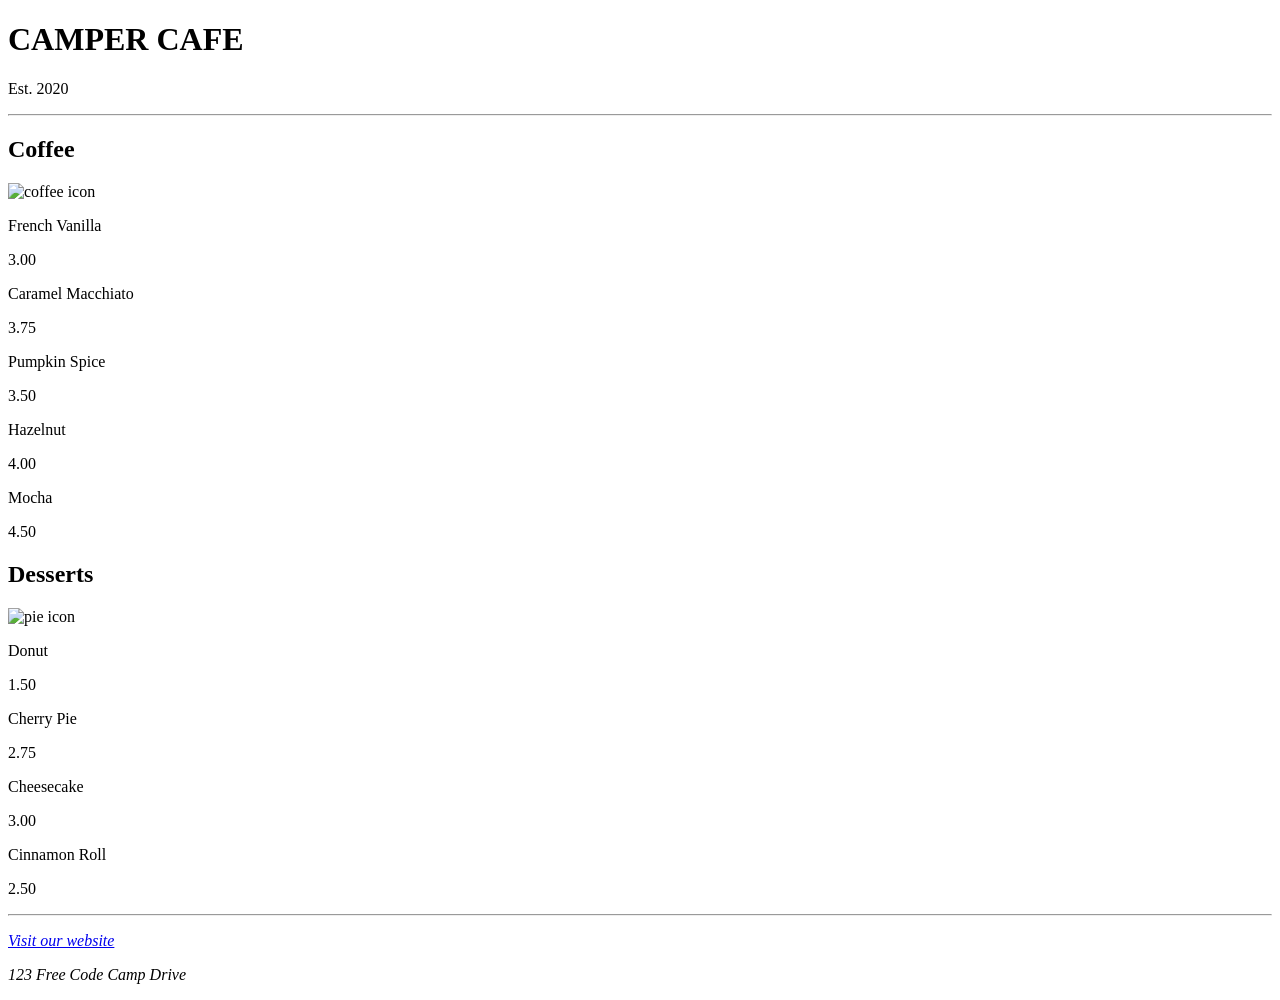
==== index.html @ 313cca69 "file name change" ====
<!DOCTYPE html>
<html lang="en">
  <head>
    <meta charset="utf-8" />
    <meta name="viewport" content="width=device-width, initial-scale=1.0" />
    <title>Cafe Menu</title>
    <link href="styles.css" rel="stylesheet"/>
  </head>
  <body>
    <div class="menu">
      <main>
        <h1>CAMPER CAFE</h1>
        <p class="established">Est. 2020</p>
        <hr>
        <section>
          <h2>Coffee</h2>
          <img src="https://cdn.freecodecamp.org/curriculum/css-cafe/coffee.jpg" alt="coffee icon"/>
          <article class="item">
            <p class="flavor">French Vanilla</p><p class="price">3.00</p>
          </article>
          <article class="item">
            <p class="flavor">Caramel Macchiato</p><p class="price">3.75</p>
          </article>
          <article class="item">
            <p class="flavor">Pumpkin Spice</p><p class="price">3.50</p>
          </article>
          <article class="item">
            <p class="flavor">Hazelnut</p><p class="price">4.00</p>
          </article>
          <article class="item">
            <p class="flavor">Mocha</p><p class="price">4.50</p>
          </article>
        </section>
        <section>
          <h2>Desserts</h2>
          <img src="https://cdn.freecodecamp.org/curriculum/css-cafe/pie.jpg" alt="pie icon"/>
          <article class="item">
            <p class="dessert">Donut</p><p class="price">1.50</p>
          </article>
          <article class="item">
            <p class="dessert">Cherry Pie</p><p class="price">2.75</p>
          </article>
          <article class="item">
            <p class="dessert">Cheesecake</p><p class="price">3.00</p>
          </article>
          <article class="item">
            <p class="dessert">Cinnamon Roll</p><p class="price">2.50</p>
          </article>
        </section>
      </main>
      <hr class="bottom-line">
      <footer>
        <address>
          <p>
            <a href="https://www.freecodecamp.org" target="_blank">Visit our website</a>
          </p>
          <p class="address">123 Free Code Camp Drive</p>
        </address>
      </footer>
    </div>
  </body>
</html>
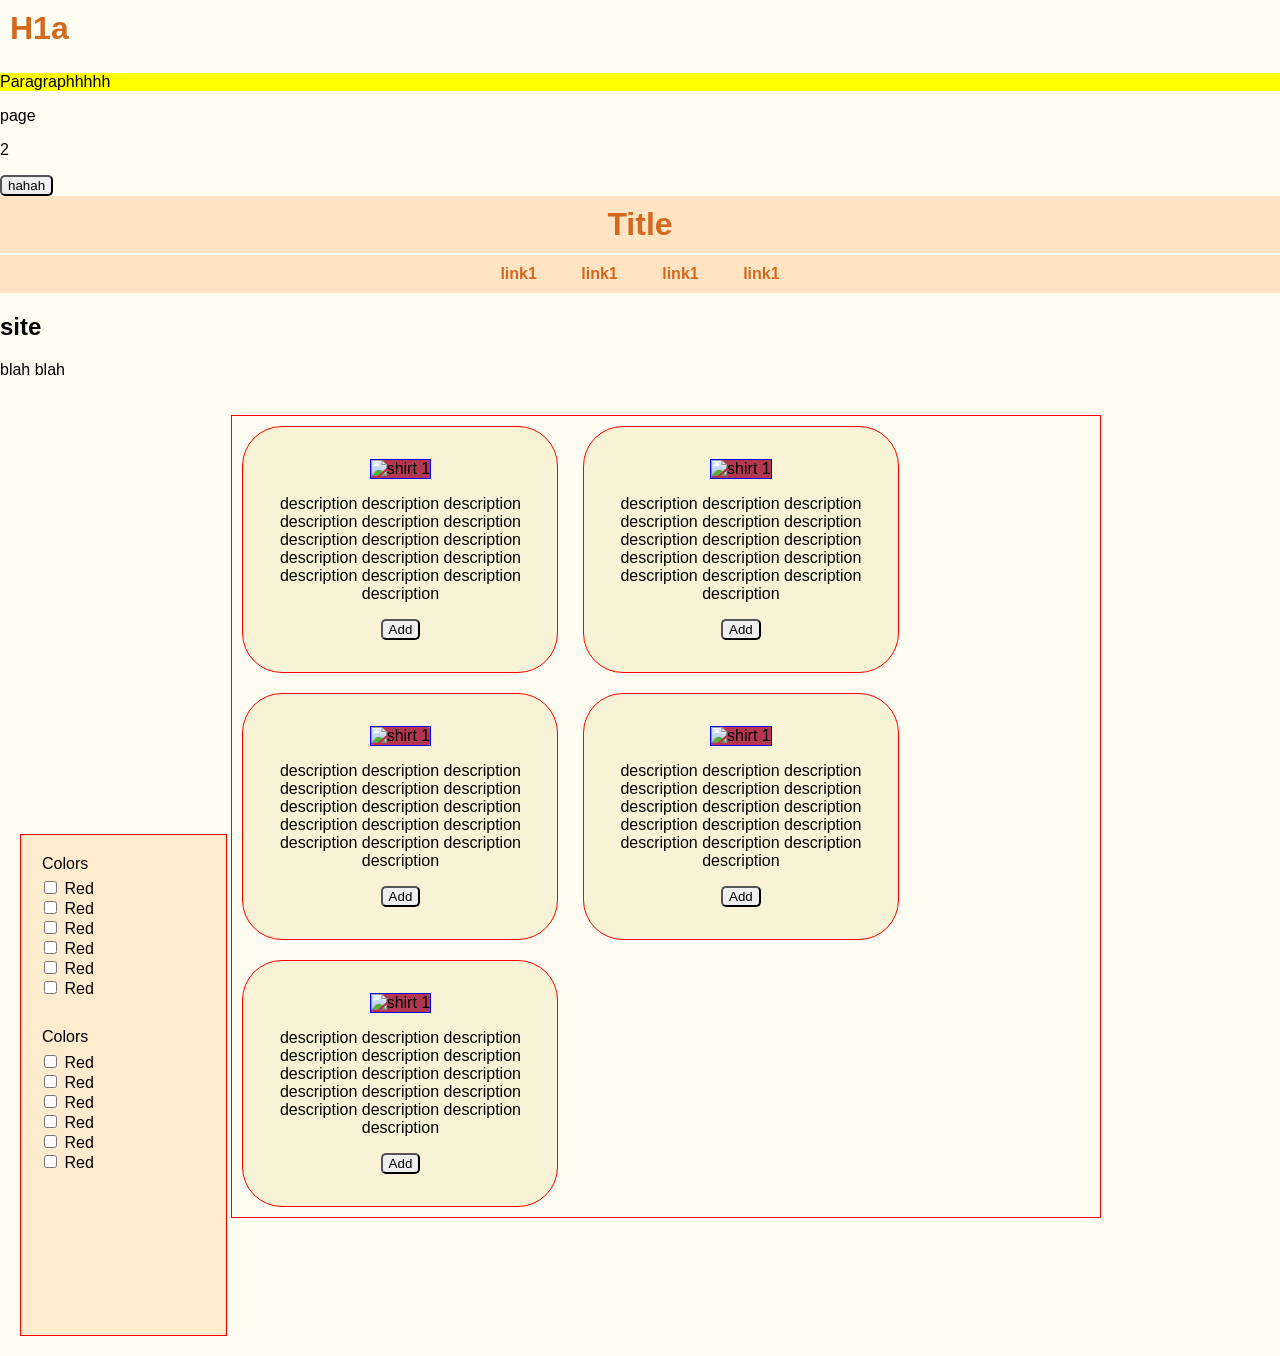
==== commit 799f1d50: "updating file names" ====
--- a/index.html
+++ b/index.html
@@ -1,62 +1,130 @@
 <!DOCTYPE html>
-<html lang="en">
-  <head>
-    <meta charset="utf-8" />
-    <meta name="viewport" content="width=device-width, initial-scale=1.0" />
-    <title>Cafe Menu</title>
-    <link href="styles.css" rel="stylesheet"/>
-  </head>
-  <body>
-    <div class="menu">
-      <main>
-        <h1>CAMPER CAFE</h1>
-        <p class="established">Est. 2020</p>
-        <hr>
-        <section>
-          <h2>Coffee</h2>
-          <img src="https://cdn.freecodecamp.org/curriculum/css-cafe/coffee.jpg" alt="coffee icon"/>
-          <article class="item">
-            <p class="flavor">French Vanilla</p><p class="price">3.00</p>
-          </article>
-          <article class="item">
-            <p class="flavor">Caramel Macchiato</p><p class="price">3.75</p>
-          </article>
-          <article class="item">
-            <p class="flavor">Pumpkin Spice</p><p class="price">3.50</p>
-          </article>
-          <article class="item">
-            <p class="flavor">Hazelnut</p><p class="price">4.00</p>
-          </article>
-          <article class="item">
-            <p class="flavor">Mocha</p><p class="price">4.50</p>
-          </article>
-        </section>
-        <section>
-          <h2>Desserts</h2>
-          <img src="https://cdn.freecodecamp.org/curriculum/css-cafe/pie.jpg" alt="pie icon"/>
-          <article class="item">
-            <p class="dessert">Donut</p><p class="price">1.50</p>
-          </article>
-          <article class="item">
-            <p class="dessert">Cherry Pie</p><p class="price">2.75</p>
-          </article>
-          <article class="item">
-            <p class="dessert">Cheesecake</p><p class="price">3.00</p>
-          </article>
-          <article class="item">
-            <p class="dessert">Cinnamon Roll</p><p class="price">2.50</p>
-          </article>
-        </section>
-      </main>
-      <hr class="bottom-line">
-      <footer>
-        <address>
-          <p>
-            <a href="https://www.freecodecamp.org" target="_blank">Visit our website</a>
-          </p>
-          <p class="address">123 Free Code Camp Drive</p>
-        </address>
-      </footer>
+<html>
+    <head>
+        <meta charset="utf-8">
+        <title>TitleAAA</title>
+        <meta name="description" content="">
+        <meta name="viewport" content="width=device-width, initial-scale=1">
+        <script src="backend.js" async defer></script>
+        <link rel="stylesheet" href="styles.css">
+    </head>
+    <body>
+        <h1>H1a</h1>
+        <p id="cityField">Paragraphhhhh</p>
+        <p>page</p>
+        <p>2</p>
+        <button id="searchBtn">hahah</button>
+        <!-- adf -->
+
+
+    <div id="header-banner">
+        <header>
+            <div id="title">
+                <h1>Title</h1>
+            </div>
+            <hr>
+            <div id="clothes-options">
+                <nav>
+                    <a class="link-header" href="/">link1</a>
+                    <a class="link-header" href="/">link1</a>
+                    <a class="link-header" href="/">link1</a>
+                    <a class="link-header" href="/">link1</a>
+                </nav>
+            </div>
+        </header>        
     </div>
-  </body>
+    <main>
+        <h2>site</h2>
+        <p>blah blah</p>
+    </main>
+    <div id="container">
+        <div id="list">
+            <fieldset>
+                <legend>Colors</legend>
+                <div>
+                    <input type="checkbox" class="colors" id="red">
+                    <label for="red">Red</label>
+                </div>
+                <div>
+                    <input type="checkbox" class="colors" id="red">
+                    <label for="red">Red</label>
+                </div>
+                <div>
+                    <input type="checkbox" class="colors" id="red">
+                    <label for="red">Red</label>
+                </div>
+                <div>
+                    <input type="checkbox" class="colors" id="red">
+                    <label for="red">Red</label>
+                </div>
+                <div>
+                    <input type="checkbox" class="colors" id="red">
+                    <label for="red">Red</label>
+                </div>
+                <div>
+                    <input type="checkbox" class="colors" id="red">
+                    <label for="red">Red</label>
+                </div>
+            </fieldset>
+            <fieldset>
+                <legend>Colors</legend>
+                <div>
+                    <input type="checkbox" class="colors" id="red">
+                    <label for="red">Red</label>
+                </div>
+                <div>
+                    <input type="checkbox" class="colors" id="red">
+                    <label for="red">Red</label>
+                </div>
+                <div>
+                    <input type="checkbox" class="colors" id="red">
+                    <label for="red">Red</label>
+                </div>
+                <div>
+                    <input type="checkbox" class="colors" id="red">
+                    <label for="red">Red</label>
+                </div>
+                <div>
+                    <input type="checkbox" class="colors" id="red">
+                    <label for="red">Red</label>
+                </div>
+                <div>
+                    <input type="checkbox" class="colors" id="red">
+                    <label for="red">Red</label>
+                </div>
+            </fieldset>
+        </div>
+        <div id="show-products">
+            <div class="product">
+                <img class="shirt-img" src="https://svgsilh.com/svg/29213.svg" alt="shirt 1">
+                <p>description description description description description description description description description description description description description description description description </p>
+                <button class="add">Add</button>
+            </div>
+            <div class="product">
+                <img class="shirt-img" src="https://svgsilh.com/svg/29213.svg" alt="shirt 1">
+                <p>description description description description description description description description description description description description description description description description </p>
+                <button class="add">Add</button>
+            </div>
+            <div class="product">
+                <img class="shirt-img" src="https://svgsilh.com/svg/29213.svg" alt="shirt 1">
+                <p>description description description description description description description description description description description description description description description description </p>
+                <button class="add">Add</button>
+            </div>
+            <div class="product">
+                <img class="shirt-img" src="https://svgsilh.com/svg/29213.svg" alt="shirt 1">
+                <p>description description description description description description description description description description description description description description description description </p>
+                <button class="add">Add</button>
+            </div>
+            <div class="product">
+                <img class="shirt-img" src="https://svgsilh.com/svg/29213.svg" alt="shirt 1">
+                <p>description description description description description description description description description description description description description description description description </p>
+                <button class="add">Add</button>
+            </div>
+        </div>
+    </div>
+
+    <footer>
+
+    </footer>
+</body>
 </html>
--- a/styles.css
+++ b/styles.css
@@ -0,0 +1,83 @@
+#cityField {
+    background-color: yellow;
+}
+body{
+    background-color: rgb(255, 253, 241);
+    font-family: Arial, Helvetica, sans-serif;
+    margin: 0;
+}
+#header-banner{
+    background-color: #ffe4c4;
+}
+#title{
+    background-color: #ffe4c4;
+    text-align: center;
+}
+hr{
+    margin: 0;
+    border: 0;
+    height: 2px;
+    background-color: white;
+}
+h1{
+    color: chocolate;
+    display: inline-block;
+    margin: 10px;
+}
+#clothes-options{
+    padding-top: 10px;
+    padding-bottom: 10px;
+    text-align: center;
+}
+.link-header{
+    margin-left: 20px;
+    margin-right: 20px;
+    text-decoration: none;
+    font-weight: 600;
+    color: chocolate;
+}
+.link-header:hover{
+    color: rgb(165, 84, 26);
+}
+#container{
+    padding: 20px;
+}
+fieldset{
+    border: 0;
+    margin-top: 20px;
+}
+#show-products{
+    display: inline-block;
+    border: 1px solid red;
+    width: 70%;
+}
+.product{
+    display: inline-block;
+    width: 250px;
+    border: 1px solid red;
+    border-radius: 40px;
+    text-align: center;
+    margin: 10px;
+    padding: 2rem;
+    background-color: rgb(248, 243, 215);
+
+}
+.shirt-img{
+    width: 100%;
+    max-height: auto;
+    border: 1px solid blue;
+    background-color: rgb(180, 55, 82);
+
+}
+button{
+    border-radius: 5px;
+    
+}
+#list{
+    background-color: blanchedalmond;
+    display: inline-block;
+    border: 1px solid red;
+    width: 200px;
+    min-height: 500px;
+    padding-left: 5px;
+}
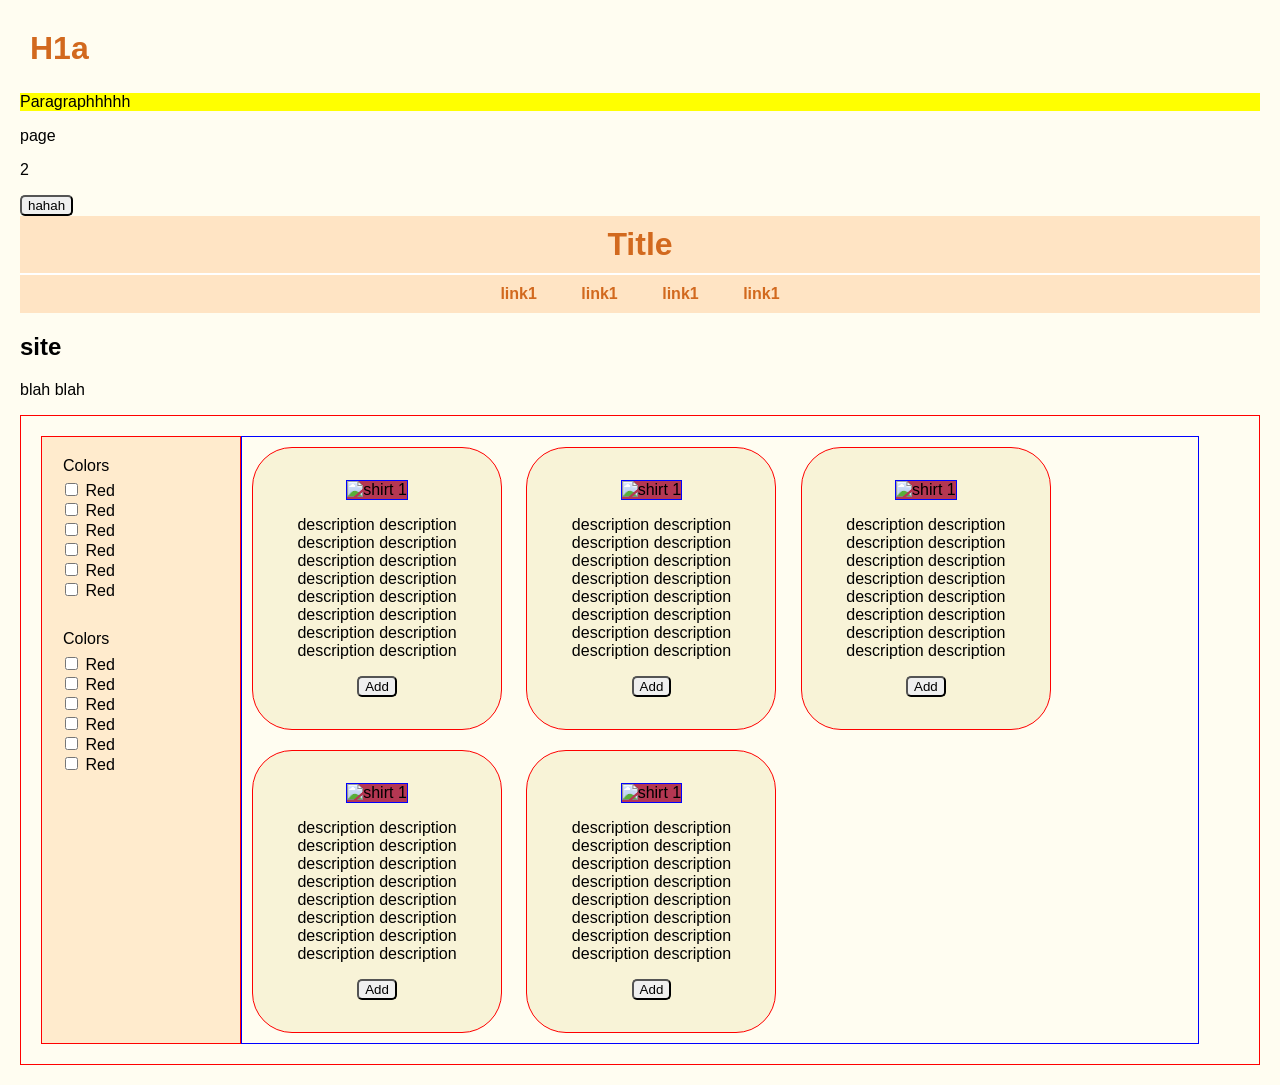
==== commit 041da085: "flex box" ====
--- a/index.html
+++ b/index.html
@@ -16,9 +16,8 @@
         <button id="searchBtn">hahah</button>
         <!-- adf -->
 
-
     <div id="header-banner">
-        <header>
+      <header>
             <div id="title">
                 <h1>Title</h1>
             </div>
--- a/styles.css
+++ b/styles.css
@@ -1,3 +1,6 @@
+*{
+    box-sizing: border-box;
+}
 #cityField {
     background-color: yellow;
 }
@@ -5,6 +8,7 @@
     background-color: rgb(255, 253, 241);
     font-family: Arial, Helvetica, sans-serif;
     margin: 0;
+    padding: 20px;
 }
 #header-banner{
     background-color: #ffe4c4;
@@ -41,15 +45,20 @@
 }
 #container{
     padding: 20px;
+    margin-left: auto;
+    margin-right: auto;
+    border: 1px solid red;
+    display: flex;
 }
 fieldset{
     border: 0;
     margin-top: 20px;
 }
 #show-products{
-    display: inline-block;
-    border: 1px solid red;
-    width: 70%;
+    display: block;
+    border: 1px solid blue;
+    width: 80%;
+    min-width: 550px;
 }
 .product{
     display: inline-block;
@@ -67,17 +76,16 @@
     max-height: auto;
     border: 1px solid blue;
     background-color: rgb(180, 55, 82);
-
 }
 button{
     border-radius: 5px;
-    
 }
 #list{
     background-color: blanchedalmond;
-    display: inline-block;
+    display: block;
     border: 1px solid red;
-    width: 200px;
+    width: 20%;
+    max-width: 200px;
     min-height: 500px;
     padding-left: 5px;
 }
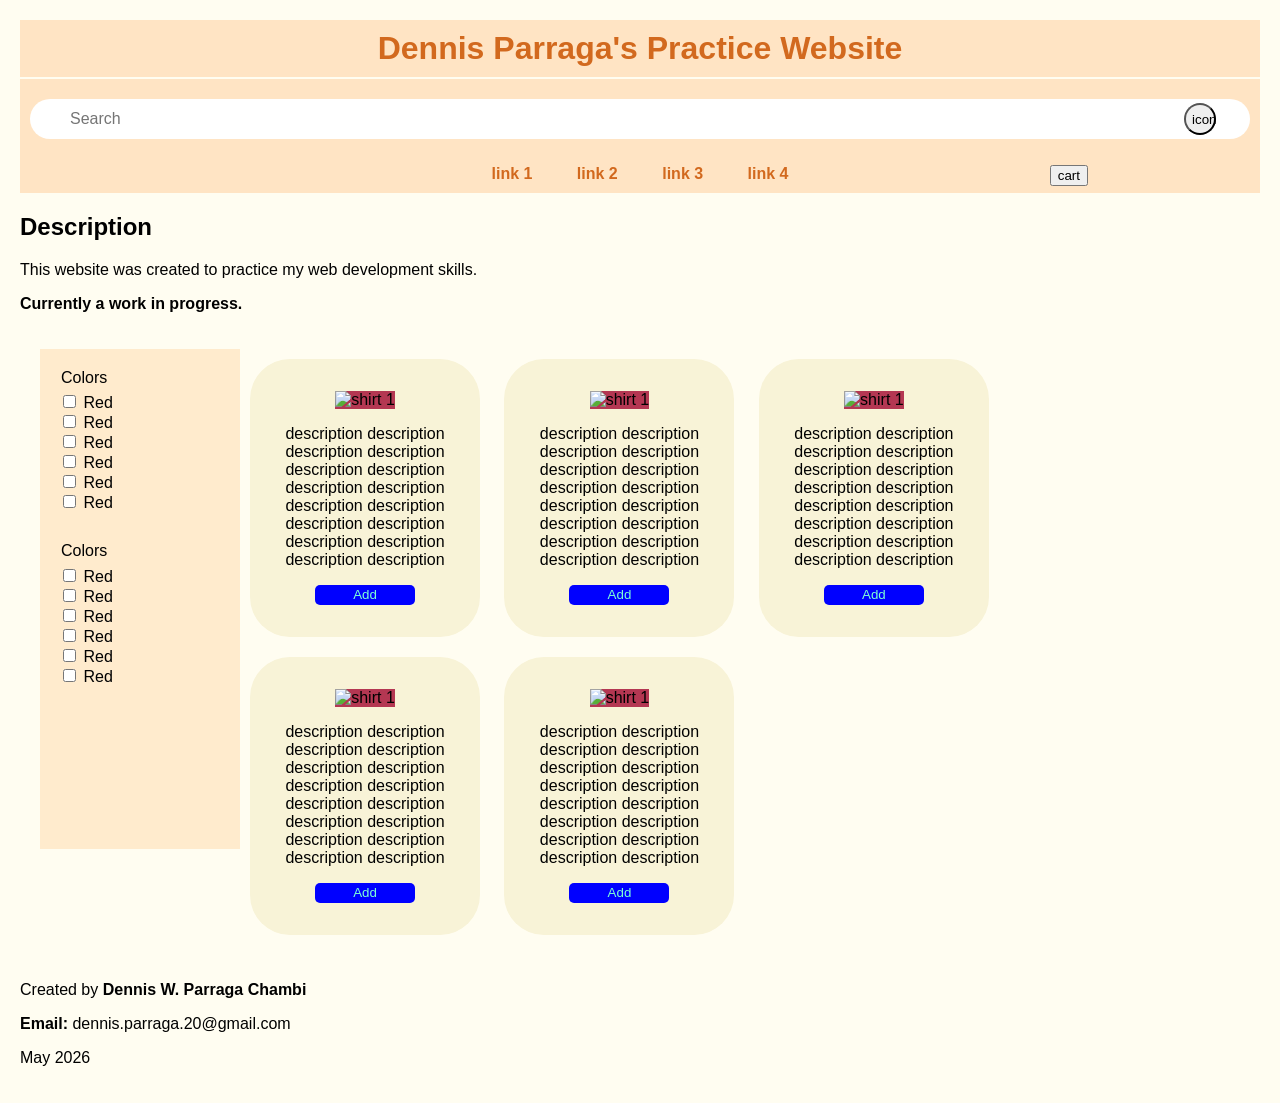
==== commit 2ad3a591: "updating css orders and html content" ====
--- a/index.html
+++ b/index.html
@@ -2,42 +2,43 @@
 <html>
     <head>
         <meta charset="utf-8">
-        <title>TitleAAA</title>
-        <meta name="description" content="">
+        <title>Dennis Parraga Website</title>
+        <meta name="description" content="website">
         <meta name="viewport" content="width=device-width, initial-scale=1">
         <script src="backend.js" async defer></script>
         <link rel="stylesheet" href="styles.css">
     </head>
     <body>
-        <h1>H1a</h1>
-        <p id="cityField">Paragraphhhhh</p>
-        <p>page</p>
-        <p>2</p>
-        <button id="searchBtn">hahah</button>
-        <!-- adf -->
-
     <div id="header-banner">
       <header>
             <div id="title">
-                <h1>Title</h1>
+                <h1>Dennis Parraga's Practice Website</h1>
             </div>
-            <hr>
-            <div id="clothes-options">
-                <nav>
-                    <a class="link-header" href="/">link1</a>
-                    <a class="link-header" href="/">link1</a>
-                    <a class="link-header" href="/">link1</a>
-                    <a class="link-header" href="/">link1</a>
-                </nav>
+            <hr aria-hidden="true">
+            <div id="banner">
+                <div id="search-line">
+                    <input id="search-bar" aria-label="Search" type="search" placeholder="Search">
+                    <button id="search-button">icon</button>
+                </div>
+                <div id="links">
+                    <nav>
+                        <a class="nav-links" href="/">link 1</a>
+                        <a class="nav-links" href="/">link 2</a>
+                        <a class="nav-links" href="/">link 3</a>
+                        <a class="nav-links" href="/">link 4</a>
+                        <button id="cart">cart</button>
+                    </nav>
+                </div>
             </div>
         </header>        
     </div>
     <main>
-        <h2>site</h2>
-        <p>blah blah</p>
+        <h2>Description</h2>
+        <p>This website was created to practice my web development skills.</p>
+        <p><b>Currently a work in progress.</b></p>
     </main>
     <div id="container">
-        <div id="list">
+        <div id="choices">
             <fieldset>
                 <legend>Colors</legend>
                 <div>
@@ -96,34 +97,35 @@
         <div id="show-products">
             <div class="product">
                 <img class="shirt-img" src="https://svgsilh.com/svg/29213.svg" alt="shirt 1">
-                <p>description description description description description description description description description description description description description description description description </p>
+                <p id="product-description">description description description description description description description description description description description description description description description description </p>
                 <button class="add">Add</button>
             </div>
             <div class="product">
                 <img class="shirt-img" src="https://svgsilh.com/svg/29213.svg" alt="shirt 1">
-                <p>description description description description description description description description description description description description description description description description </p>
+                <p id="product-description">description description description description description description description description description description description description description description description description </p>
                 <button class="add">Add</button>
             </div>
             <div class="product">
                 <img class="shirt-img" src="https://svgsilh.com/svg/29213.svg" alt="shirt 1">
-                <p>description description description description description description description description description description description description description description description description </p>
+                <p id="product-description">description description description description description description description description description description description description description description description description </p>
                 <button class="add">Add</button>
             </div>
             <div class="product">
                 <img class="shirt-img" src="https://svgsilh.com/svg/29213.svg" alt="shirt 1">
-                <p>description description description description description description description description description description description description description description description description </p>
+                <p id="product-description">description description description description description description description description description description description description description description description description </p>
                 <button class="add">Add</button>
             </div>
             <div class="product">
                 <img class="shirt-img" src="https://svgsilh.com/svg/29213.svg" alt="shirt 1">
-                <p>description description description description description description description description description description description description description description description description </p>
+                <p id="product-description">description description description description description description description description description description description description description description description description </p>
                 <button class="add">Add</button>
             </div>
         </div>
     </div>
-
     <footer>
-
+        <p>Created by <b>Dennis W. Parraga Chambi</b></p>
+        <p><b>Email: </b>dennis.parraga.20@gmail.com</p>
+        <p>May 2026</p>
     </footer>
 </body>
 </html>
--- a/styles.css
+++ b/styles.css
@@ -1,8 +1,5 @@
 *{
     box-sizing: border-box;
-}
-#cityField {
-    background-color: yellow;
 }
 body{
     background-color: rgb(255, 253, 241);
@@ -10,82 +7,130 @@
     margin: 0;
     padding: 20px;
 }
-#header-banner{
+hr{
+    margin: 0;
+    border: 0;
+    height: 2px;
+    background-color: rgba(255, 253, 241);
+}
+h1{
+    color: chocolate;
+    display: inline-block;
+    margin: 10px;
+}
+button{
+    cursor: pointer;
+}
+fieldset{
+    border: 0;
+    margin-top: 20px;
+}
+.flex{
+    display: flex;
+}
+.nav-links{
+    color: chocolate;
+    font-weight: 600;
+    margin-left: 20px;
+    margin-right: 20px;
+    text-decoration: none;
+}
+.nav-links:hover{
+    color: rgb(165, 84, 26);
+}
+.product{
+    display: inline-block;
+    background-color: rgb(248, 243, 215);
+    border-radius: 40px;
+    margin: 10px;
+    max-width: 250px;
+    min-width: 230px;
+    padding: 2rem;
+    text-align: center;
+    width: 20%;
+}
+.shirt-img{
+    background-color: rgb(180, 55, 82);
+    max-height: auto;
+    width: 100%;
+}
+.product-description{
+    width: 100%;
+}
+.add{
+    background-color: blue;
+    border-radius: 5px;
+    border-width: 0;
+    color: aquamarine;
+    height: 20px;
+    width: 100px;
+    transition: transform 0.3s ease;
+}
+.add:hover{
+    background-color: lightblue;
+    color: darkblue;
+    transform: translateY(-5px);
+}
+#choices{
+    background-color: blanchedalmond;
+    display: block;
+    padding-left: 5px;
+    max-height: 500px;
+    max-width: 200px;
+    min-width: 100px;
+    width: 20%;
+}#header-banner{
     background-color: #ffe4c4;
 }
 #title{
     background-color: #ffe4c4;
     text-align: center;
 }
-hr{
-    margin: 0;
-    border: 0;
-    height: 2px;
-    background-color: white;
+#search-line{
+    display: flex;
+    align-items: center;
+    margin-bottom: 1rem;
 }
-h1{
-    color: chocolate;
+#search-bar{
     display: inline-block;
+    border-radius: 20px;
+    border-width: 0;
+    height: 40px;
+    font-size: 1em;
     margin: 10px;
+    padding-left: 40px;
+    width: 100%;
 }
-#clothes-options{
+#search-button{
+    display: inline;
+    border-radius: 100%;
+    height: 2rem;
+    position: absolute;
+    right: 5%;
+    width: 2rem;
+}
+#banner{
+    padding-bottom: 10px;
     padding-top: 10px;
-    padding-bottom: 10px;
     text-align: center;
+    width: 100%;
 }
-.link-header{
-    margin-left: 20px;
-    margin-right: 20px;
-    text-decoration: none;
-    font-weight: 600;
-    color: chocolate;
+#links{
+    margin-left: 50;
 }
-.link-header:hover{
-    color: rgb(165, 84, 26);
+#cart{
+    display: inline-block;
+    position: absolute;
+    right: 15%;
 }
 #container{
-    padding: 20px;
+    display: flex;
     margin-left: auto;
     margin-right: auto;
-    border: 1px solid red;
-    display: flex;
-}
-fieldset{
-    border: 0;
-    margin-top: 20px;
+    padding: 20px;
 }
 #show-products{
     display: block;
-    border: 1px solid blue;
+    min-width: 550px;
     width: 80%;
-    min-width: 550px;
 }
-.product{
-    display: inline-block;
-    width: 250px;
-    border: 1px solid red;
-    border-radius: 40px;
-    text-align: center;
-    margin: 10px;
-    padding: 2rem;
-    background-color: rgb(248, 243, 215);
-
-}
-.shirt-img{
-    width: 100%;
-    max-height: auto;
-    border: 1px solid blue;
-    background-color: rgb(180, 55, 82);
-}
-button{
-    border-radius: 5px;
-}
-#list{
-    background-color: blanchedalmond;
-    display: block;
-    border: 1px solid red;
-    width: 20%;
-    max-width: 200px;
-    min-height: 500px;
-    padding-left: 5px;
-}
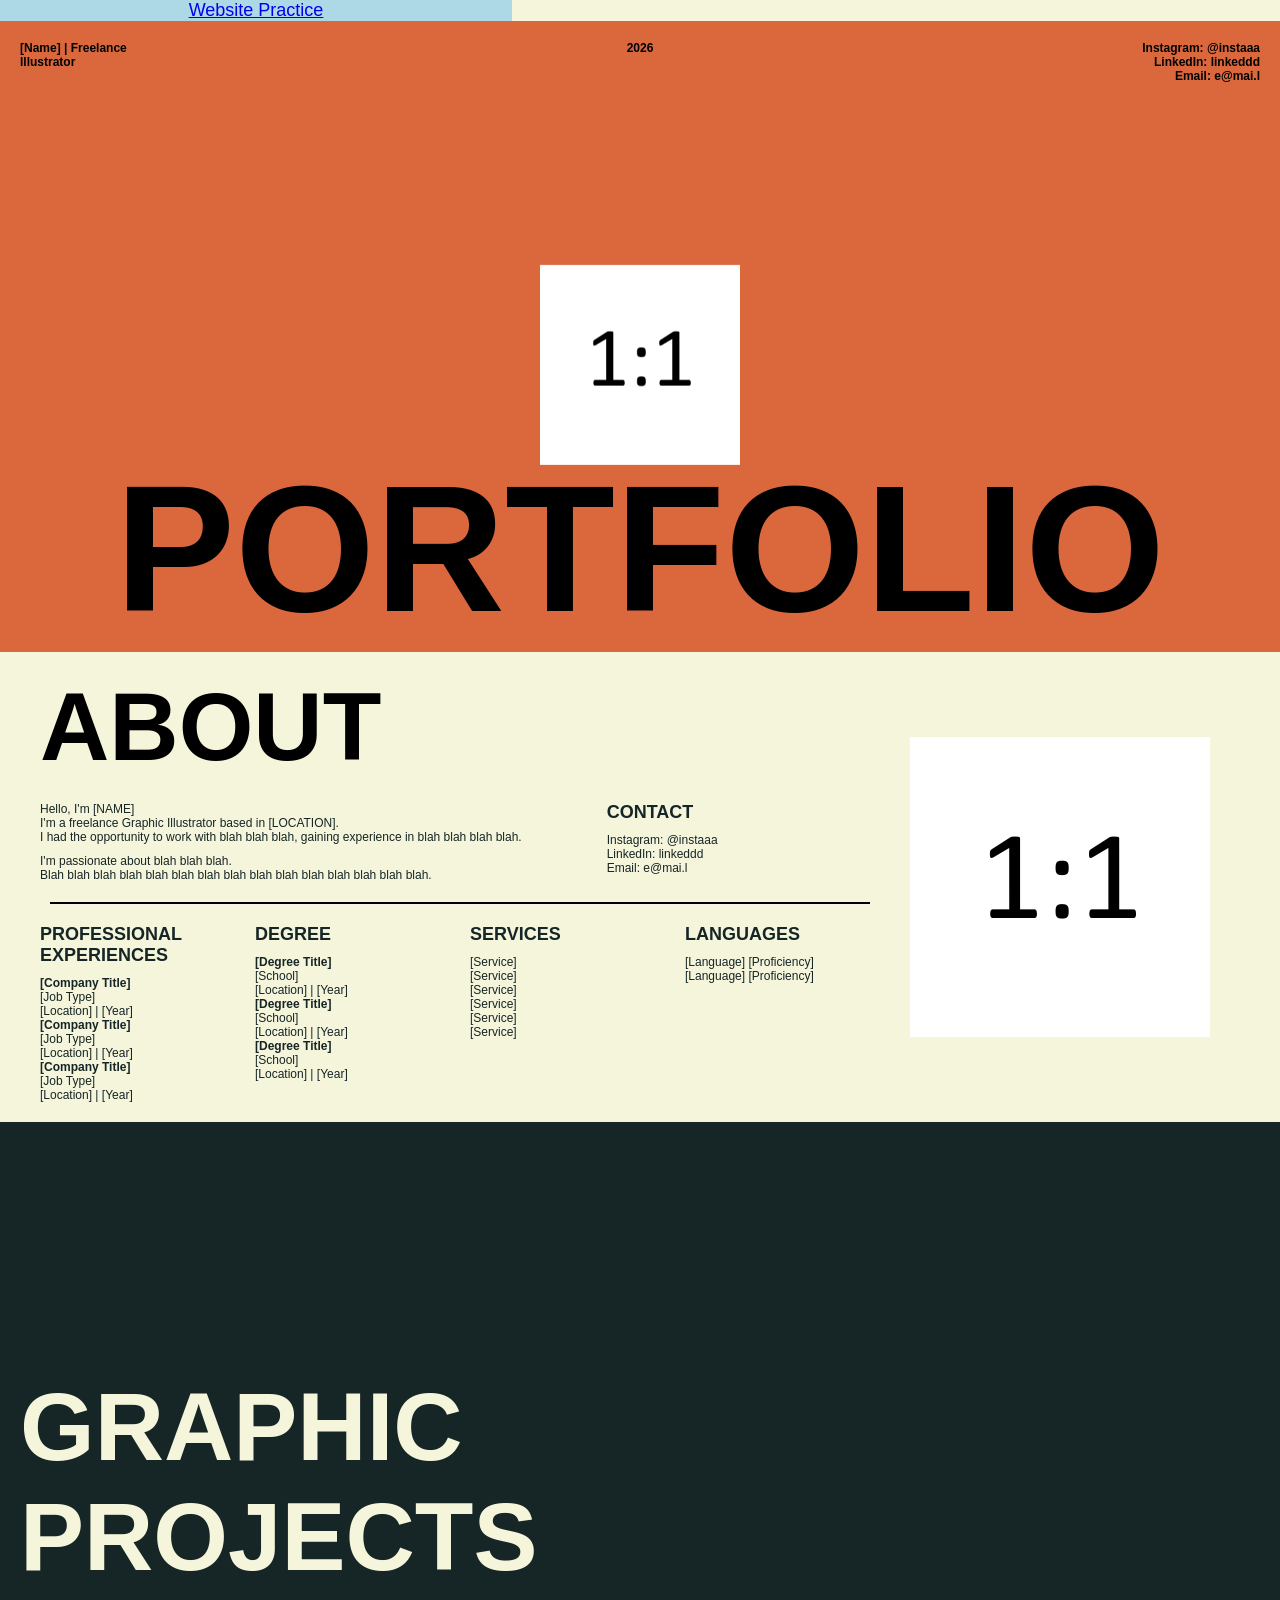
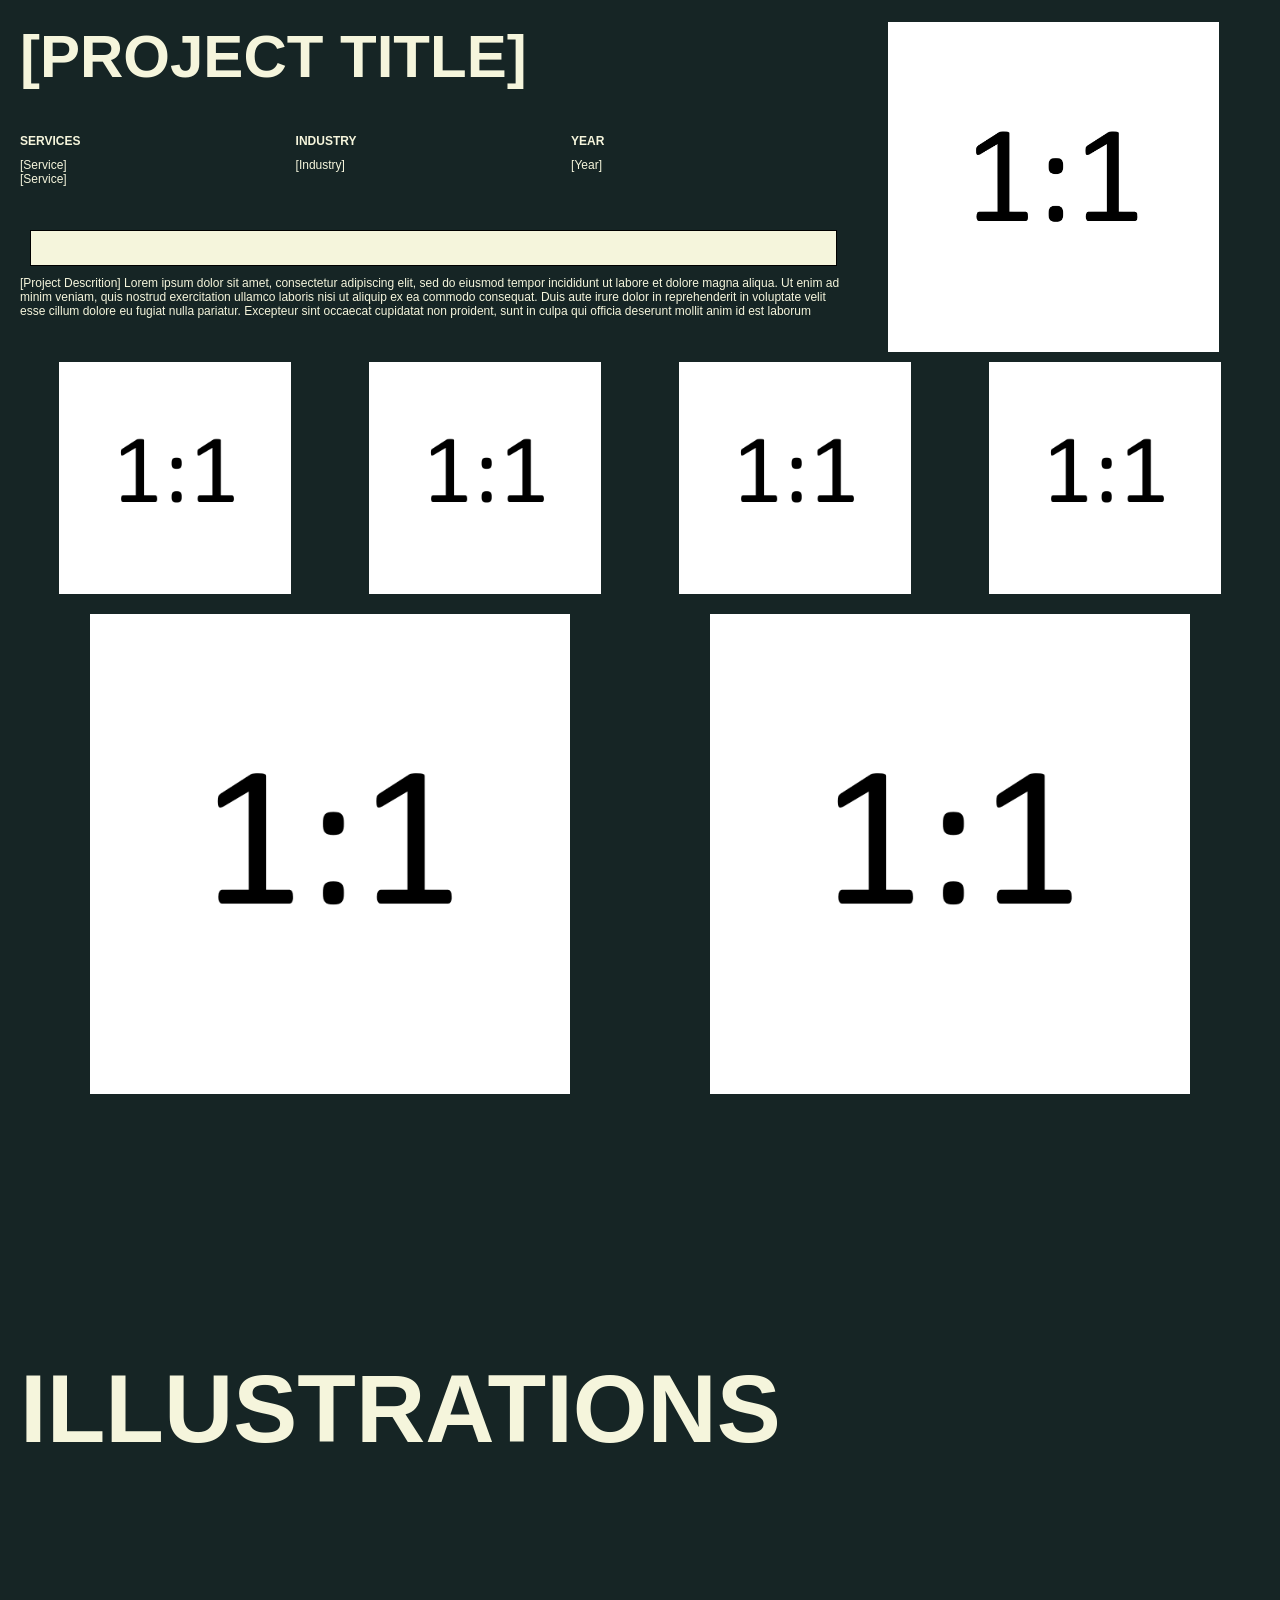
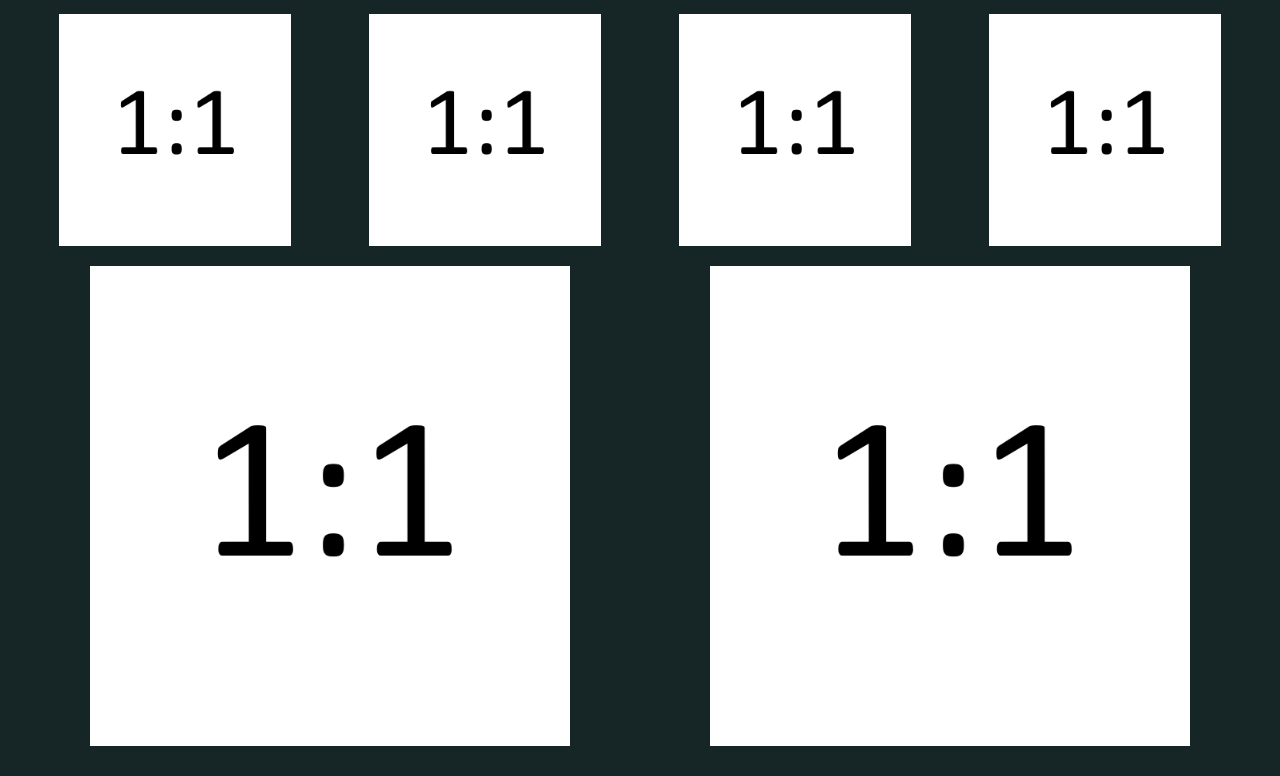
==== commit d7552450: "adding portfolio" ====
--- a/index.html
+++ b/index.html
@@ -1,131 +1,153 @@
 <!DOCTYPE html>
-<html>
+<html lang="en">
     <head>
         <meta charset="utf-8">
-        <title>Dennis Parraga Website</title>
-        <meta name="description" content="website">
+        <title>Dennis Parraga Portfolio Site</title>
+        <meta name="description" content="website content description goes here">
         <meta name="viewport" content="width=device-width, initial-scale=1">
         <script src="backend.js" async defer></script>
-        <link rel="stylesheet" href="styles.css">
+        <link rel="stylesheet" href="/assets/css/portfolio.css">
+        <link rel="icon" href="/assets/icons/favicon.ico">
+
     </head>
     <body>
-    <div id="header-banner">
-      <header>
-            <div id="title">
-                <h1>Dennis Parraga's Practice Website</h1>
+        <nav>
+            <a href="/website.html">Website Practice</a>
+        </nav>
+        <header id="header">
+            <div id="header-center">
+                <img src="/assets/images/1-to-1_Ratio_Img.png" alt="logo" id="logo">
+                <h1>Portfolio</h1>                
             </div>
-            <hr aria-hidden="true">
-            <div id="banner">
-                <div id="search-line">
-                    <input id="search-bar" aria-label="Search" type="search" placeholder="Search">
-                    <button id="search-button">icon</button>
+            <div id="name-occupation">
+                <p>[Name] | Freelance</p>
+                <p>Illustrator</p>
+            </div>
+            <p  id="year">2026</p>
+            <div id="socials">
+                <p>Instagram: @instaaa</p>
+                <p>LinkedIn: linkeddd</p>
+                <p>Email: e@mai.l</p>
+            </div>
+        </header>
+        <section id="about-sect">
+            <div id="about-info">
+                <h2 id="about-header">About</h2>
+                <div id="about-area">
+                    <p>Hello, I'm [NAME] <br> 
+                        I'm a freelance Graphic Illustrator based in [LOCATION]. <br>
+                        I had the opportunity to work with blah blah blah, gaining experience in blah blah blah blah.</p>
+                    <p>I'm passionate about blah blah blah. <br> 
+                        Blah blah blah blah blah blah blah blah blah blah blah blah blah blah blah.</p>
                 </div>
-                <div id="links">
-                    <nav>
-                        <a class="nav-links" href="/">link 1</a>
-                        <a class="nav-links" href="/">link 2</a>
-                        <a class="nav-links" href="/">link 3</a>
-                        <a class="nav-links" href="/">link 4</a>
-                        <button id="cart">cart</button>
-                    </nav>
+                <div id="contact-area">
+                    <h3>Contact</h3>
+                    <p>Instagram: @instaaa</p>
+                    <p>LinkedIn: linkeddd</p>
+                    <p>Email: e@mai.l</p>
+                </div>
+                <div class="separator"></div>
+                <div id="details-area">
+                    <div id="experiences">
+                        <h3>Professional Experiences</h3>
+                        <div>
+                            <p class="title">[Company Title]</p>
+                            <p>[Job Type]</p>
+                            <p>[Location] | [Year]</p>
+                        </div>
+                        <div>
+                            <p class="title">[Company Title]</p>
+                            <p>[Job Type]</p>
+                            <p>[Location] | [Year]</p>
+                        </div>
+                        <div>
+                            <p class="title">[Company Title]</p>
+                            <p>[Job Type]</p>
+                            <p>[Location] | [Year]</p>
+                        </div>
+                    </div>
+                    <div id="degrees">
+                        <h3>Degree</h3>
+                        <div>
+                            <p class="title">[Degree Title]</p>
+                            <p>[School]</p>
+                            <p>[Location] | [Year]</p>
+                        </div>
+                        <div>
+                            <p class="title">[Degree Title]</p>
+                            <p>[School]</p>
+                            <p>[Location] | [Year]</p>
+                        </div>
+                        <div>
+                            <p class="title">[Degree Title]</p>
+                            <p>[School]</p>
+                            <p>[Location] | [Year]</p>
+                        </div>
+                    </div>
+                    <div id="services">
+                        <h3>Services</h3>
+                        <p>[Service]</p>
+                        <p>[Service]</p>
+                        <p>[Service]</p>
+                        <p>[Service]</p>
+                        <p>[Service]</p>
+                        <p>[Service]</p>
+                    </div>
+                    <div id="languages">
+                        <h3>Languages</h3>
+                        <p><span>[Language]</span> [Proficiency]</p>
+                        <p><span>[Language]</span> [Proficiency]</p>
+                    </div>
                 </div>
             </div>
-        </header>        
-    </div>
-    <main>
-        <h2>Description</h2>
-        <p>This website was created to practice my web development skills.</p>
-        <p><b>Currently a work in progress.</b></p>
-    </main>
-    <div id="container">
-        <div id="choices">
-            <fieldset>
-                <legend>Colors</legend>
-                <div>
-                    <input type="checkbox" class="colors" id="red">
-                    <label for="red">Red</label>
+            <img src="/assets/images/1-to-1_Ratio_Img.png" alt="Profile Picture" id="profile-pic"/>
+        </section>
+        <section id="projects">
+            <div class="section-title-holder">
+                <h2>Graphic Projects</h2>
+            </div>
+            <div id="project-1" class="project">
+                <div class="project-info">
+                    <h3 class="project-title">[Project Title]</h3>
+                    <div class="project-services">
+                        <h4>Services</h4>
+                        <p>[Service]</p>
+                        <p>[Service]</p>
+                    </div>
+                    <div class="project-industry">
+                        <h4>Industry</h4>
+                        <p>[Industry]</p>
+                    </div>
+                    <div class="project-year">
+                        <h4>Year</h4>
+                        <p>[Year]</p>
+                    </div>
+                    <div class="separator"></div>
+                    <p  class="project-desc">[Project Descrition] Lorem ipsum dolor sit amet, consectetur adipiscing elit, sed do eiusmod tempor incididunt ut labore et dolore magna aliqua. Ut enim ad minim veniam, quis nostrud exercitation ullamco laboris nisi ut aliquip ex ea commodo consequat. Duis aute irure dolor in reprehenderit in voluptate velit esse cillum dolore eu fugiat nulla pariatur. Excepteur sint occaecat cupidatat non proident, sunt in culpa qui officia deserunt mollit anim id est laborum</p>
                 </div>
-                <div>
-                    <input type="checkbox" class="colors" id="red">
-                    <label for="red">Red</label>
+                <img src="/assets/images/1-to-1_Ratio_Img.png" alt="Main Img" class="main-image"/>
+                <div class="images">
+                    <img src="/assets/images/1-to-1_Ratio_Img.png" alt="Other Img" />
+                    <img src="/assets/images/1-to-1_Ratio_Img.png" alt="Other Img" />
+                    <img src="/assets/images/1-to-1_Ratio_Img.png" alt="Other Img" />
+                    <img src="/assets/images/1-to-1_Ratio_Img.png" alt="Other Img" />
+                    <img src="/assets/images/1-to-1_Ratio_Img.png" alt="Other Img" />
+                    <img src="/assets/images/1-to-1_Ratio_Img.png" alt="Other Img" />
                 </div>
-                <div>
-                    <input type="checkbox" class="colors" id="red">
-                    <label for="red">Red</label>
-                </div>
-                <div>
-                    <input type="checkbox" class="colors" id="red">
-                    <label for="red">Red</label>
-                </div>
-                <div>
-                    <input type="checkbox" class="colors" id="red">
-                    <label for="red">Red</label>
-                </div>
-                <div>
-                    <input type="checkbox" class="colors" id="red">
-                    <label for="red">Red</label>
-                </div>
-            </fieldset>
-            <fieldset>
-                <legend>Colors</legend>
-                <div>
-                    <input type="checkbox" class="colors" id="red">
-                    <label for="red">Red</label>
-                </div>
-                <div>
-                    <input type="checkbox" class="colors" id="red">
-                    <label for="red">Red</label>
-                </div>
-                <div>
-                    <input type="checkbox" class="colors" id="red">
-                    <label for="red">Red</label>
-                </div>
-                <div>
-                    <input type="checkbox" class="colors" id="red">
-                    <label for="red">Red</label>
-                </div>
-                <div>
-                    <input type="checkbox" class="colors" id="red">
-                    <label for="red">Red</label>
-                </div>
-                <div>
-                    <input type="checkbox" class="colors" id="red">
-                    <label for="red">Red</label>
-                </div>
-            </fieldset>
-        </div>
-        <div id="show-products">
-            <div class="product">
-                <img class="shirt-img" src="https://svgsilh.com/svg/29213.svg" alt="shirt 1">
-                <p id="product-description">description description description description description description description description description description description description description description description description </p>
-                <button class="add">Add</button>
             </div>
-            <div class="product">
-                <img class="shirt-img" src="https://svgsilh.com/svg/29213.svg" alt="shirt 1">
-                <p id="product-description">description description description description description description description description description description description description description description description description </p>
-                <button class="add">Add</button>
+        </section>
+        <section id="illustrations">
+            <div class="section-title-holder">
+                <h2>Illustrations</h2>
             </div>
-            <div class="product">
-                <img class="shirt-img" src="https://svgsilh.com/svg/29213.svg" alt="shirt 1">
-                <p id="product-description">description description description description description description description description description description description description description description description description </p>
-                <button class="add">Add</button>
+            <div id="illustrations" class="images">
+                <img src="/assets/images/1-to-1_Ratio_Img.png" alt="Other Img" />
+                <img src="/assets/images/1-to-1_Ratio_Img.png" alt="Other Img" />
+                <img src="/assets/images/1-to-1_Ratio_Img.png" alt="Other Img" />
+                <img src="/assets/images/1-to-1_Ratio_Img.png" alt="Other Img" />
+                <img src="/assets/images/1-to-1_Ratio_Img.png" alt="Other Img" />
+                <img src="/assets/images/1-to-1_Ratio_Img.png" alt="Other Img" />
             </div>
-            <div class="product">
-                <img class="shirt-img" src="https://svgsilh.com/svg/29213.svg" alt="shirt 1">
-                <p id="product-description">description description description description description description description description description description description description description description description description </p>
-                <button class="add">Add</button>
-            </div>
-            <div class="product">
-                <img class="shirt-img" src="https://svgsilh.com/svg/29213.svg" alt="shirt 1">
-                <p id="product-description">description description description description description description description description description description description description description description description description </p>
-                <button class="add">Add</button>
-            </div>
-        </div>
-    </div>
-    <footer>
-        <p>Created by <b>Dennis W. Parraga Chambi</b></p>
-        <p><b>Email: </b>dennis.parraga.20@gmail.com</p>
-        <p>May 2026</p>
-    </footer>
-</body>
+        </section>
+    </body>
 </html>
--- a/assets/css/portfolio.css
+++ b/assets/css/portfolio.css
@@ -0,0 +1,220 @@
+:root {
+    --color-1: beige;
+    --color-2: rgb(219, 103, 61);
+    --color-3: rgb(22, 37, 37);
+    font-size: 12px;
+}
+html{
+    margin: 0;
+    font-family: Verdana, Helvetica, sans-serif;
+}
+* {
+    /* border: 1px solid black; */
+    box-sizing: border-box;
+}
+body {
+    display: grid;
+    grid-template-rows: repeat(1fr, 3);
+    background-color: var(--color-1, black);
+    margin: 0;
+}
+a {
+    display: inline-block;
+    background-color: lightblue;
+    width: 40vw;
+    margin: auto;
+    text-align: center;
+    font-size: large;
+}
+nav {
+    position: sticky;
+    top: 0;
+    left: 0;
+}
+#header, section{
+    padding-left: 20px;
+    padding-right: 20px;
+    background-color: var(--color-3);
+}
+#header {
+    display: grid;
+    grid-template-areas: 
+        "top-left top-center top-right"
+        "main main main";
+    grid-template-rows: 1fr 2fr;
+    grid-template-columns: 1fr 3fr 1fr;
+    background-color: var(--color-2, black);
+    padding-top: 20px;
+}
+
+section:last-child{
+    padding-bottom: 20px;
+}
+section p, h3, h4{
+    color: var(--color-1);
+}
+p, h1, h2, h3, h4{
+    margin: 0;
+}
+h1, h2, h3, h4{
+    margin-bottom: 10px;
+    text-transform: uppercase;
+}
+h1{
+    font-size: 15rem;
+}
+h2{
+    font-size: 8rem;
+}
+h3{
+    font-size: 1.5rem;
+}
+#header p {
+    font-weight: bold;
+}
+#header-center {
+    grid-area: main;
+    display: flex;
+    flex-direction: column;
+}
+#header-center * {
+    margin: auto;
+}
+#logo {
+    width: 200px;
+    height: 200px;
+    padding: 0;
+    position: relative;
+    top: 20px;
+}
+#name-occupation {
+    grid-area: top-left;
+}
+#year {
+    grid-area: top-center;
+    text-align: center;
+}
+#socials {
+    grid-area: top-right;
+    text-align: right;
+}
+#about-sect {
+    display: flex;
+    background-color: var(--color-1, black);
+    justify-content: space-between;
+    margin: 20px;
+}
+#about-sect p, #about-sect h3{
+    color: var(--color-3);
+}
+#about-info {
+    display: grid;
+    grid-template-areas: 
+    "title title "
+    "info contact "
+    "separator separator"
+    "details details";
+    grid-template-columns: 2fr 1fr;
+    gap: 10px 20px;
+    max-width: 70%;
+}
+#about-header{
+    grid-area: title
+}
+#about-area{
+    grid-area: info;
+}
+#about-area p:last-child{
+    margin-top: 10px;
+}
+#contact-area{
+    grid-area: contact;
+}
+.separator{
+    grid-area: separator;
+    border: 1.5px solid black;
+    margin: 10px;
+}
+#details-area{
+    grid-area: details;
+    display: grid;
+    grid-template-columns: repeat(4, 1fr);
+    column-gap: 20px;
+}
+#profile-pic{
+    width: 25%;
+    margin: auto;
+}
+.title{
+    font-weight: bold;
+}
+
+.section-title-holder h2{
+    position: relative;
+    top: 50%;
+    color: var(--color-1);
+    max-width: 75%;
+}
+.section-title-holder{
+    height: 500px;
+}
+.project{
+    display:grid;
+    grid-template-areas: 
+    "project-info main-img"
+    "images images";
+    grid-template-columns: 2fr 1fr;
+}
+.project-info{
+    display: grid;
+    grid-template-areas: 
+    "title title title"
+    "services industry year"
+    "separator separator separator"
+    "description description description";
+    grid-template-columns: repeat(3, 1fr);
+
+}
+.project-title{
+    grid-area: title;
+    font-size: 5rem;
+}
+.project-info div.separator{
+    background-color: var(--color-1);
+}
+.project-desc{
+    grid-area: description
+}
+.main-image{
+    width: 80%;
+    margin: auto;
+}
+.images{
+    margin: 10px;
+    grid-area: images;
+    display: grid;
+    grid-template-columns: repeat(4, 1fr);
+    gap: 20px;
+}
+.images img{
+    width: 80%;
+    margin: auto;
+}
+.images img:nth-last-of-type(2){
+    grid-column: 1/3;
+}
+.images img:last-of-type{
+    grid-column: 3/5;
+}
+
+/* @media screen and (max-width: 1080px){
+    h1{
+        font-size: 6rem;
+    }
+}
+
+@media screen and (max-width: 480px){
+    h1{
+        font-size: 2rem;
+    }
+} */
